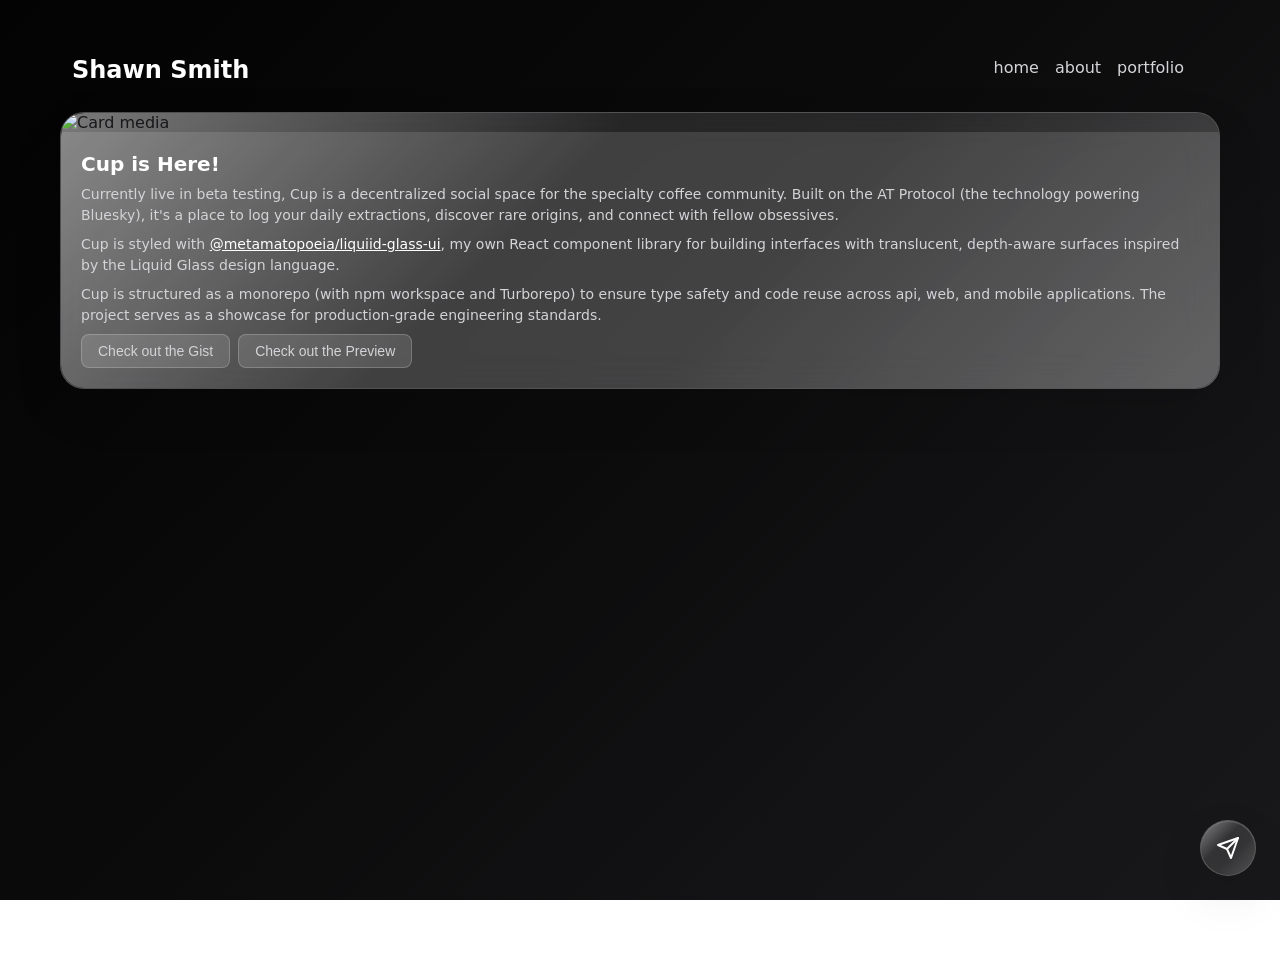
==== index.html @ a0691014 "index.html" ====
<!doctype html>
<html>
  <head>
    <meta charset="UTF-8" />
    <meta name="viewport" content="width=device-width, initial-scale=1.0" />
    <title>Shawn Smith | Software Engineer | Home</title>
    <link rel="preconnect" href="https://fonts.googleapis.com" />
    <link rel="preconnect" href="https://fonts.gstatic.com" crossorigin />
    <link
      href="https://fonts.googleapis.com/css2?family=Inter:ital,opsz,wght@0,14..32,100..900;1,14..32,100..900&display=swap"
      rel="stylesheet"
    />
    <link
      rel="stylesheet"
      href="https://fonts.googleapis.com/css2?family=Material+Symbols+Outlined:opsz,wght,FILL,GRAD@24,400,0,0&icon_names=browse_activity,close,deployed_code,hand_package,laptop_mac,menu,user_attributes"
    />
    <link rel="stylesheet" type="text/css" href="index.css" />
  </head>
  <body class="layout-fullscreen">
    <header>
      <h2 class="portfolio-title">Shawn Smith</h2>
      <nav>
        <a href="./home.html">home</a>
        <a href="./about.html">about</a>
        <a href="./portfolio.html">portfolio</a>
      </nav>
    </header>
    <main class="portfolio-container layout-hero">
      <section class="portfolio-section">
        <article class="card card-elevated">
          <img
            class="media"
            src="./Screen Shot 2026-03-07 at 8.10.27 AM.png"
            alt="Card media"
          />
          <div class="content">
            <h3>Cup is Here!</h3>
            <div class="desktop">
              <p>
                Currently live in beta testing, Cup is a decentralized social
                space for the specialty coffee community. Built on the AT
                Protocol (the technology powering Bluesky), it's a place to log
                your daily extractions, discover rare origins, and connect with
                fellow obsessives.
              </p>
              <p>
                Cup is styled with
                <a
                  href="https://www.npmjs.com/package/@metamatopoeia/liquid-glass-ui"
                  target="_blank"
                  >@metamatopoeia/liquiid-glass-ui</a
                >, my own React component library for building interfaces with
                translucent, depth-aware surfaces inspired by the Liquid Glass
                design language.
              </p>
              <p>
                Cup is structured as a monorepo (with npm workspace and
                Turborepo) to ensure type safety and code reuse across api, web,
                and mobile applications. The project serves as a showcase for
                production-grade engineering standards.
              </p>
            </div>
            <div class="mobile">
              <p>Live in beta.</p>
              <p>
                A decentralized social space for the specialty coffee community.
              </p>
              <p>
                Styled with
                <a
                  href="https://www.npmjs.com/package/@metamatopoeia/liquid-glass-ui"
                  target="_blank"
                  >@metamatopoeia/liquiid-glass-ui</a
                >.
              </p>
              <p>
                Serves as a showcase for production-grade engineering standards.
              </p>
            </div>
            <div class="card-actions">
              <a
                href="https://gist.github.com/sds-smith/10fe680d85823d0d3ee60045382f3c0b"
                target="_blank"
              >
                <button class="button">Check out the Gist</button>
              </a>
              <a href="https://cupsocial.app/" target="_blank">
                <button class="button">Check out the Preview</button>
              </a>
            </div>
          </div>
        </article>
      </section>
    </main>

    <!-- SpeedDial Component -->
    <div class="speed-dial-container">
      <input type="checkbox" id="speed-dial" class="speed-dial-toggle" />
      <div class="speed-dial direction-up">
        <button type="button" class="fab" aria-label="Contact menu">
          <span class="fab-icon visible">
            <svg
              width="24"
              height="24"
              viewBox="0 0 24 24"
              fill="none"
              stroke="currentColor"
              stroke-width="2"
              stroke-linecap="round"
              stroke-linejoin="round"
            >
              <line x1="22" y1="2" x2="11" y2="13"></line>
              <polygon points="22 2 15 22 11 13 2 9 22 2"></polygon>
            </svg>
          </span>
          <span class="fab-icon hidden">
            <svg
              width="24"
              height="24"
              viewBox="0 0 24 24"
              fill="none"
              stroke="currentColor"
              stroke-width="2"
              stroke-linecap="round"
              stroke-linejoin="round"
            >
              <line x1="18" y1="6" x2="6" y2="18"></line>
              <line x1="6" y1="6" x2="18" y2="18"></line>
            </svg>
          </span>
        </button>
        <div class="actions" role="menu" aria-label="Contact options">
          <div class="action-wrapper" role="menuitem">
            <a
              href="mailto:sds.smith24@gmail.com"
              class="action"
              aria-label="Email"
            >
              <svg
                width="20"
                height="20"
                viewBox="0 0 24 24"
                fill="none"
                stroke="currentColor"
                stroke-width="2"
                stroke-linecap="round"
                stroke-linejoin="round"
              >
                <rect x="2" y="4" width="20" height="16" rx="2"></rect>
                <path d="m22 7-10 5L2 7"></path>
              </svg>
            </a>
          </div>
          <div class="action-wrapper" role="menuitem">
            <a
              href="https://stackoverflow.com/users/20012607/sds-smith"
              target="_blank"
              rel="noopener noreferrer"
              class="action"
              aria-label="StackOverflow"
            >
              <svg
                width="20"
                height="20"
                viewBox="0 0 24 24"
                fill="currentColor"
              >
                <path
                  d="M18.925 21.325h-13.85v-2.15h13.85v2.15zm-12.325-7.4l12.325 2.55-.425 2.075-12.325-2.55.425-2.075zm1.35-4.575l11.375 5.25-.85 1.85-11.375-5.25.85-1.85zm2.6-4.35l9.775 7.825-1.3 1.6-9.775-7.825 1.3-1.6zm8.825-3.775l-5.625 11.425-1.925-.95 5.625-11.425 1.925.95z"
                />
              </svg>
            </a>
          </div>
          <div class="action-wrapper" role="menuitem">
            <a
              href="https://github.com/sds-smith"
              target="_blank"
              rel="noopener noreferrer"
              class="action"
              aria-label="GitHub"
            >
              <svg
                width="20"
                height="20"
                viewBox="0 0 24 24"
                fill="currentColor"
              >
                <path
                  d="M12 0c-6.626 0-12 5.373-12 12 0 5.302 3.438 9.8 8.207 11.387.599.111.793-.261.793-.577v-2.234c-3.338.726-4.033-1.416-4.033-1.416-.546-1.387-1.333-1.756-1.333-1.756-1.089-.745.083-.729.083-.729 1.205.084 1.839 1.237 1.839 1.237 1.07 1.834 2.807 1.304 3.492.997.107-.775.418-1.305.762-1.604-2.665-.305-5.467-1.334-5.467-5.931 0-1.311.469-2.381 1.236-3.221-.124-.303-.535-1.524.117-3.176 0 0 1.008-.322 3.301 1.23.957-.266 1.983-.399 3.003-.404 1.02.005 2.047.138 3.006.404 2.291-1.552 3.297-1.23 3.297-1.23.653 1.653.242 2.874.118 3.176.77.84 1.235 1.911 1.235 3.221 0 4.609-2.807 5.624-5.479 5.921.43.372.823 1.102.823 2.222v3.293c0 .319.192.694.801.576 4.765-1.589 8.199-6.086 8.199-11.386 0-6.627-5.373-12-12-12z"
                />
              </svg>
            </a>
          </div>
          <div class="action-wrapper" role="menuitem">
            <a
              href="https://linkedin.com/in/sds-smith"
              target="_blank"
              rel="noopener noreferrer"
              class="action"
              aria-label="LinkedIn"
            >
              <svg
                width="20"
                height="20"
                viewBox="0 0 24 24"
                fill="currentColor"
              >
                <path
                  d="M19 0h-14c-2.761 0-5 2.239-5 5v14c0 2.761 2.239 5 5 5h14c2.762 0 5-2.239 5-5v-14c0-2.761-2.238-5-5-5zm-11 19h-3v-11h3v11zm-1.5-12.268c-.966 0-1.75-.79-1.75-1.764s.784-1.764 1.75-1.764 1.75.79 1.75 1.764-.783 1.764-1.75 1.764zm13.5 12.268h-3v-5.604c0-3.368-4-3.113-4 0v5.604h-3v-11h3v1.765c1.396-2.586 7-2.777 7 2.476v6.759z"
                />
              </svg>
            </a>
          </div>
        </div>
      </div>
    </div>

    <script>
      // Handle FAB click to toggle checkbox
      document.querySelector(".fab").addEventListener("click", () => {
        const checkbox = document.querySelector(".speed-dial-toggle");
        checkbox.checked = !checkbox.checked;
      });

      // Close on action click
      document.querySelectorAll(".action").forEach((action) => {
        action.addEventListener("click", () => {
          const checkbox = document.querySelector(".speed-dial-toggle");
          checkbox.checked = false;
        });
      });

      // Close on outside click
      document.addEventListener("click", (e) => {
        if (!e.target.closest(".speed-dial-container")) {
          const checkbox = document.querySelector(".speed-dial-toggle");
          checkbox.checked = false;
        }
      });

      // Close on Escape key
      document.addEventListener("keydown", (e) => {
        if (e.key === "Escape") {
          const checkbox = document.querySelector(".speed-dial-toggle");
          checkbox.checked = false;
        }
      });
    </script>
  </body>
</html>
---- index.css ----
/* ============================================================
           Liquid Glass — Design Tokens (v2)
           Variable naming: --lg-{group}-{subgroup}-{token}
           ============================================================ */

:root {
  /* --- Glass Physics (canonical per workspace rule) --- */
  --lg-glass-blur: 20px;
  --lg-glass-bg-opacity: 0.12;
  --lg-glass-border-opacity: 0.2;
  --lg-glass-surface: rgba(255, 255, 255, var(--lg-glass-bg-opacity));
  --lg-glass-border: rgba(255, 255, 255, var(--lg-glass-border-opacity));
  --lg-glass-reflection: linear-gradient(
    135deg,
    rgba(255, 255, 255, 0.4) 0%,
    rgba(255, 255, 255, 0) 40%,
    rgba(255, 255, 255, 0) 60%,
    rgba(255, 255, 255, 0.15) 100%
  );
  --lg-glass-easing: cubic-bezier(0.32, 0.72, 0, 1);
  --lg-glass-transition-duration: 400ms;
  --lg-glass-transition: var(--lg-glass-transition-duration)
    var(--lg-glass-easing);
  --lg-glass-shadow-soft: 0 20px 50px rgba(0, 0, 0, 0.1);
  --lg-glass-shadow-sharp: 0 1px 2px rgba(0, 0, 0, 0.05);

  /* --- Palette: Primary --- */
  --lg-palette-primary-main: #18181b;
  --lg-palette-primary-dark: #09090b;
  --lg-palette-primary-light: #3f3f46;

  /* --- Palette: Text --- */
  --lg-palette-text-primary: #18181b;
  --lg-palette-text-secondary: #52525b;
  --lg-palette-text-disabled: rgba(0, 0, 0, 0.38);
  --lg-palette-text-on-surface: #fff;
  --lg-palette-text-on-surface-secondary: #d4d4d8;

  /* --- Palette: Background --- */
  --lg-palette-background-default: #fff;
  --lg-palette-background-paper: #fff;
  --lg-palette-background-fallback: linear-gradient(
    135deg,
    #09090b 0%,
    #18181b 25%,
    #27272a 50%,
    #3f3f46 75%,
    #52525b 100%
  );

  /* --- Typography --- */
  --lg-typography-font-family: system-ui, -apple-system, sans-serif;
}

/* --- Dark mode token overrides --- */
@media (prefers-color-scheme: dark) {
  :root {
    --lg-glass-surface: rgba(0, 0, 0, 0.35);
    --lg-glass-border: rgba(255, 255, 255, 0.1);
    --lg-glass-bg-opacity: 0.35;
    --lg-palette-text-primary: #f4f4f5;
    --lg-palette-text-secondary: #a1a1aa;
  }
}

/* --- Accessibility --- */
@media (prefers-reduced-motion: reduce) {
  :root {
    --lg-glass-transition-duration: 0ms;
  }
}

@media (prefers-reduced-transparency: reduce) {
  :root {
    --lg-glass-bg-opacity: 0.98;
    --lg-glass-blur: 0px;
  }
}

* {
  box-sizing: border-box;
}

/* Demo styles */
body {
  margin: 0;
  padding: 20px 40px;
  font-family: var(--lg-typography-font-family);
  background: 
    linear-gradient(rgba(0, 0, 0, 0.7), rgba(0, 0, 0, 0.7)),
    url('./IMG_5072.jpeg'),
    var(--lg-palette-background-fallback);
  background-size: auto 100vh;
  background-position: right;
  background-repeat: no-repeat;
  background-attachment: fixed;
  min-height: 100vh;
  color: var(--lg-palette-text-primary);
}
header {
  display: flex;
  justify-content: space-between;
  align-items: center; /* Vertically aligns the h2 and the nav */
  padding: 1rem 2rem;
  /* background: var(--lg-palette-surface, transparent); Optional: based on your UI library */
}
nav {
  display: flex;
  justify-content: space-between;
  align-items: center; /* Optional: keeps items centered vertically */
  padding: 1rem; /* Optional: gives the nav some breathing room */
}

nav a {
  color: var(--lg-palette-text-on-surface-secondary);
  text-decoration: none; /* Removes the default underline */
  cursor: pointer;
  padding: 0 8px;
}

/* Optional: Add a hover state for better UX */
nav a:hover {
  opacity: 0.8;
}

.portfolio-container {
  display: grid;
  grid-template-columns: repeat(auto-fit, minmax(300px, 1fr));
  gap: 24px;
  max-width: 1200px;
  margin: 0 auto;
}

.portfolio-section {
  margin-bottom: 48px;
}

.portfolio-title {
  font-size: 24px;
  font-weight: 600;
  margin-bottom: 16px;
  color: var(--lg-palette-text-on-surface);
}

/* Card — Regular elevation glass */
.card {
  position: relative;
  background: var(--lg-glass-surface);
  backdrop-filter: blur(var(--lg-glass-blur));
  -webkit-backdrop-filter: blur(var(--lg-glass-blur));
  border-radius: 24px;
  overflow: hidden;
  box-shadow: var(--lg-glass-shadow-soft), var(--lg-glass-shadow-sharp);
  transition:
    box-shadow var(--lg-glass-transition),
    transform var(--lg-glass-transition);
}

.card::after {
  content: "";
  position: absolute;
  inset: 0;
  border-radius: inherit;
  background: var(--lg-glass-reflection);
  pointer-events: none;
}

.card-outlined {
  position: relative;
  background: var(--lg-glass-surface);
  backdrop-filter: blur(var(--lg-glass-blur));
  -webkit-backdrop-filter: blur(var(--lg-glass-blur));
  border-radius: 24px;
  overflow: hidden;
  box-shadow: var(--lg-glass-shadow-sharp);
  transition:
    box-shadow var(--lg-glass-transition),
    transform var(--lg-glass-transition);
  border: 1px solid var(--lg-glass-border);
  --lg-glass-bg-opacity: 0.08;
}

.card-outlined::after {
  content: "";
  position: absolute;
  inset: 0;
  border-radius: inherit;
  background: var(--lg-glass-reflection);
  pointer-events: none;
}

.card-elevated {
  position: relative;
  background: var(--lg-glass-surface);
  backdrop-filter: blur(var(--lg-glass-blur));
  -webkit-backdrop-filter: blur(var(--lg-glass-blur));
  border-radius: 24px;
  overflow: hidden;
  box-shadow: var(--lg-glass-shadow-soft), var(--lg-glass-shadow-sharp);
  transition:
    box-shadow var(--lg-glass-transition),
    transform var(--lg-glass-transition);
  border: 1px solid var(--lg-glass-border);
}

.card-elevated::after {
  content: "";
  position: absolute;
  inset: 0;
  border-radius: inherit;
  background: var(--lg-glass-reflection);
  pointer-events: none;
}

.card-clickable {
  cursor: pointer;
}

.card-clickable:active {
  transform: scale(0.97);
}

.content {
  position: relative;
  z-index: 1;
  padding: 16px;
}

.content:last-child {
  padding-bottom: 24px;
}

.media {
  position: relative;
  z-index: 1;
  display: block;
  width: 100%;
  object-fit: cover;
  background-size: cover;
  background-repeat: no-repeat;
  background-position: center;
}

/* Typography styles for demo */
h3 {
  margin: 0 0 8px 0;
  font-size: clamp(18px, 4vw, 20px);
  font-weight: 600;
  color: var(--lg-palette-text-on-surface);
}

p {
  margin: 0 0 12px 0;
  font-size: clamp(13px, 3vw, 14px);
  line-height: 1.5;
  color: var(--lg-palette-text-on-surface-secondary);
}

.card-actions {
  display: flex;
  gap: 8px;
  margin-top: 16px;
}

.button {
  padding: 8px 16px;
  border-radius: 8px;
  border: 1px solid var(--lg-glass-border);
  background: var(--lg-glass-surface);
  color: var(--lg-palette-text-on-surface-secondary);
  font-size: clamp(12px, 2.5vw, 14px);
  cursor: pointer;
  transition: all var(--lg-glass-transition);
}

.button:hover {
  background: var(--lg-palette-action-hover);
}

.button:active {
  transform: scale(0.95);
}

/* 0. The Global Fix: Chrome needs this for calc() to work perfectly */
* {
  box-sizing: border-box;
}

/* 1. Body Fix: Prevent the body itself from scrolling */
body.layout-fullscreen {
  height: 100vh;
  overflow: hidden;
  display: flex;
  flex-direction: column;
}

/* 1. Container: Use Flex to center the card without forcing its shape */
.layout-hero.portfolio-container {
  min-height: calc(100vh - 40px);
  max-height: calc(100dvh - 40px);
  display: flex;
  justify-content: center;
  align-items: center;
  padding: 20px;
}

.layout-hero .portfolio-section {
  display: flex;
  flex-direction: column;
  height: 100%;
  max-width: 100%; /* Prevents horizontal overflow */
  min-height: 0;
}

/* 2. The Card: Remove aspect-ratio, use max-constraints */
.layout-hero .card {
  display: flex;
  flex-direction: column;
  max-height: calc(100vh - 120px);

  /* Use fit-content so the card pulls its sides in to match the image */
  width: fit-content;
  max-width: 100%;

  min-height: 0;
  overflow: hidden;
  isolation: isolate;
  margin: 0 auto; /* Keep it centered */
}

/* 3. The Image: Show the FULL image without horizontal cropping */
.layout-hero .card .media {
  flex: 1;
  /* Removing width: 100% allows the image to use its natural aspect ratio 
     to determine how wide the flex container should be */
  width: auto;
  max-width: 100%;
  height: 100%;
  min-height: 0;

  /* Use 'cover' now that the card is hugging the image; 
     it will fill the space without extra zoom */
  object-fit: cover;
  object-position: top;
}

/* 4. The Content: Tighten to text */
.layout-hero .card .content {
  flex: 0 0 auto;
  width: 100%; /* Match the width defined by the image above */
  padding: 20px;
  background: var(--lg-glass-surface);
}

.layout-hero .card p {
  margin-bottom: 8px;
  display: -webkit-box;
  -webkit-line-clamp: 2; /* Keep it short so the image can be larger */
  line-clamp: 2;
  -webkit-box-orient: vertical;
  overflow: hidden;

  a {
    color: var(--lg-palette-text-on-surface)
  }
}

.layout-hero .card-actions {
  margin-top: 8px;
  flex-shrink: 0;
}

/* Layout List (e.g. About page) */
.layout-list {
  display: flex;
  flex-direction: column;
  gap: 24px;
  width: 100%;
  max-width: 1200px;
  margin: 0 auto;
}

/* Portfolio Links */
.portfolio-links {
  display: flex;
  flex-direction: column;
  gap: 16px;
}

.portfolio-links a {
  color: var(--lg-palette-text-on-surface);
  text-decoration: none;
  font-size: clamp(16px, 3vw, 18px);
  font-weight: 500;
  padding: 12px 16px;
  border-radius: 8px;
  transition: color var(--lg-glass-transition);
}

.portfolio-links a:hover {
  color: var(--lg-palette-text-on-surface-secondary);
}

.layout-list .portfolio-section {
  width: 100%;
  margin-bottom: 0;
}

.layout-list .card {
  width: 100%;
}

/* --- Responsive Visibility --- */
.desktop {
  display: block;
}

.mobile {
  display: none;
}

/* === Mobile Responsiveness --- */
@media (max-width: 768px) {
  .desktop {
    display: none;
  }

  .mobile {
    display: block;
  }
  body {
    padding: 16px;
  }

  header {
    flex-direction: column;
    padding: 1rem;
    gap: 16px;
  }

  nav {
    width: 100%;
    justify-content: center;
    gap: 16px;
  }

  .layout-hero.portfolio-container {
    height: auto;
    max-height: none;
    padding: 10px 0;
  }

  .layout-hero .card {
    width: 100%;
    height: auto;
    max-height: calc(100vh - 140px); /* Leave more space for header/margins */
    border-radius: 16px;
    display: flex;
    flex-direction: column;
  }

  .layout-hero .card .media {
    height: 25vh; /* Reduce vertical space occupied by image */
    min-height: 120px;
    flex: none;
    object-position: center 20%; 
  }

  .layout-hero .card .content {
    flex: 1;
    overflow-y: auto; 
    padding: 16px;
  }

  .layout-hero .card p {
    -webkit-line-clamp: unset;
    line-clamp: none;
    font-size: 16px; /* Increase font size */
    line-height: 1.6;
  }

  .layout-hero .card h3 {
    font-size: 24px; /* Increase font size */
    margin-bottom: 12px;
  }

  .layout-hero .card .button {
    font-size: 16px; /* Increase font size */
    padding: 12px 20px;
  }

  .layout-hero .card-actions {
    flex-wrap: wrap;
    gap: 12px;
  }

  .layout-hero .card-actions a {
    width: 100%;
  }

  .layout-hero .card-actions .button {
    width: 100%; /* Make buttons full width on mobile for better tap targets */
  }

  .portfolio-container {
    grid-template-columns: 1fr;
  }

  /* SpeedDial mobile: change direction to left */
  .speed-dial.direction-up {
    flex-direction: row-reverse;
    --sd-closed-translate: translateX(16px);
  }
}

/* === SpeedDial Component === */
.speed-dial {
  display: inline-flex;
  align-items: center;
  position: relative;
}

/* Direction variants */
.speed-dial.direction-up {
  flex-direction: column-reverse;
  --sd-closed-translate: translateY(16px);
}

.speed-dial.direction-down {
  flex-direction: column;
  --sd-closed-translate: translateY(-16px);
}

.speed-dial.direction-left {
  flex-direction: row-reverse;
  --sd-closed-translate: translateX(16px);
}

.speed-dial.direction-right {
  flex-direction: row;
  --sd-closed-translate: translateX(-16px);
}

/* === FAB (Floating Action Button) === */
.fab {
  /* Reset */
  outline: 0;
  border: 0;
  cursor: pointer;
  user-select: none;
  text-decoration: none;
  /* Layout */
  display: inline-flex;
  align-items: center;
  justify-content: center;
  position: relative;
  flex-shrink: 0;
  /* Size */
  width: 56px;
  height: 56px;
  border-radius: 50%;
  /* Typography */
  font-family: var(--lg-typography-font-family);
  font-weight: 500;
  font-size: 0.875rem;
  /* Glass — Thick elevation */
  color: var(--lg-palette-text-on-surface);
  --lg-glass-bg-opacity: 0.25;
  background: var(--lg-glass-surface);
  backdrop-filter: blur(40px);
  -webkit-backdrop-filter: blur(40px);
  border: 1px solid var(--lg-glass-border);
  box-shadow: var(--lg-glass-shadow-soft),
              inset 0 1px 0 rgba(255, 255, 255, 0.15);
  transition: box-shadow var(--lg-glass-transition),
              transform var(--lg-glass-transition),
              background var(--lg-glass-transition);
}

.fab::after {
  content: '';
  position: absolute;
  inset: 0;
  border-radius: inherit;
  background: var(--lg-glass-reflection);
  pointer-events: none;
}

.fab:hover {
  --lg-glass-bg-opacity: 0.35;
  --lg-glass-border-opacity: 0.4;
  box-shadow: var(--lg-glass-shadow-soft),
              inset 0 1px 0 rgba(255, 255, 255, 0.25);
}

.fab:active {
  transform: scale(0.97);
}

.fab:focus-visible {
  outline: none;
  box-shadow: 0 0 0 2px var(--lg-glass-border);
}

/* === FAB Icons === */
.fab-icon {
  display: inline-flex;
  align-items: center;
  justify-content: center;
  position: absolute;
  transition: opacity var(--lg-glass-transition),
              transform var(--lg-glass-transition);
}

.fab-icon.visible {
  opacity: 1;
  transform: scale(1) rotate(0deg);
}

.fab-icon.hidden {
  opacity: 0;
  transform: scale(0.5) rotate(90deg);
  pointer-events: none;
}

/* === Actions Container === */
.actions {
  display: flex;
  flex-direction: inherit;
  align-items: center;
  gap: 8px;
  opacity: 1;
  transform: translate(0, 0);
  transition: opacity var(--lg-glass-transition),
              transform var(--lg-glass-transition);
}

/* Hidden state - controlled by checkbox */
.speed-dial-toggle:not(:checked) ~ .speed-dial .actions {
  opacity: 0;
  transform: var(--sd-closed-translate, translateY(16px));
  pointer-events: none;
}

/* === Action Wrapper === */
.action-wrapper {
  display: inline-flex;
  flex-direction: row;
  align-items: center;
  gap: 8px;
}

/* === Action Button === */
.action {
  /* Reset */
  outline: 0;
  border: 0;
  cursor: pointer;
  user-select: none;
  /* Layout */
  display: inline-flex;
  align-items: center;
  justify-content: center;
  position: relative;
  flex-shrink: 0;
  /* Size */
  width: 40px;
  height: 40px;
  border-radius: 50%;
  /* Glass — Regular elevation */
  color: var(--lg-palette-text-on-surface);
  --lg-glass-bg-opacity: 0.12;
  background: var(--lg-glass-surface);
  backdrop-filter: blur(20px);
  -webkit-backdrop-filter: blur(20px);
  border: 1px solid var(--lg-glass-border);
  box-shadow: var(--lg-glass-shadow-soft);
  transition: transform var(--lg-glass-transition),
              box-shadow var(--lg-glass-transition),
              opacity var(--lg-glass-transition),
              background var(--lg-glass-transition);
}

.action::after {
  content: '';
  position: absolute;
  inset: 0;
  border-radius: inherit;
  background: var(--lg-glass-reflection);
  pointer-events: none;
}

.action:hover {
  --lg-glass-bg-opacity: 0.25;
  --lg-glass-border-opacity: 0.4;
  box-shadow: var(--lg-glass-shadow-soft),
              inset 0 1px 0 rgba(255, 255, 255, 0.2);
}

.action:active {
  transform: scale(0.97);
}

.action:focus-visible {
  outline: none;
  box-shadow: 0 0 0 2px var(--lg-glass-border);
}

/* Hidden state - controlled by checkbox */
.speed-dial-toggle:not(:checked) ~ .speed-dial .action {
  opacity: 0;
  transform: scale(0);
}

/* === Tooltip Label === */
.label {
  position: relative;
  padding: 4px 10px;
  border-radius: 6px;
  white-space: nowrap;
  font-family: var(--lg-typography-font-family);
  font-size: 0.8125rem;
  font-weight: 500;
  line-height: 1.5;
  color: var(--lg-palette-text-primary);
  /* Glass — Regular elevation */
  --lg-glass-bg-opacity: 0.12;
  background: var(--lg-glass-surface);
  backdrop-filter: blur(20px);
  -webkit-backdrop-filter: blur(20px);
  border: 1px solid var(--lg-glass-border);
  box-shadow: var(--lg-glass-shadow-sharp);
  opacity: 1;
  transition: opacity var(--lg-glass-transition);
}

.label::after {
  content: '';
  position: absolute;
  inset: 0;
  border-radius: inherit;
  background: var(--lg-glass-reflection);
  pointer-events: none;
}

/* Hidden state - controlled by checkbox */
.speed-dial-toggle:not(:checked) ~ .speed-dial .label {
  opacity: 0;
  pointer-events: none;
}

/* === Checkbox Hack === */
.speed-dial-toggle {
  display: none;
}

/* === SpeedDial Position === */
.speed-dial-container {
  position: fixed;
  bottom: 24px;
  right: 24px;
  z-index: 1000;
}

/* === Accessibility === */
@media (prefers-reduced-transparency: reduce) {
  .action,
  .label,
  .fab {
    backdrop-filter: none;
    -webkit-backdrop-filter: none;
    --lg-glass-bg-opacity: 0.98;
  }
}

@media (prefers-reduced-motion: reduce) {
  .speed-dial * {
    --lg-glass-transition-duration: 0ms !important;
  }
}
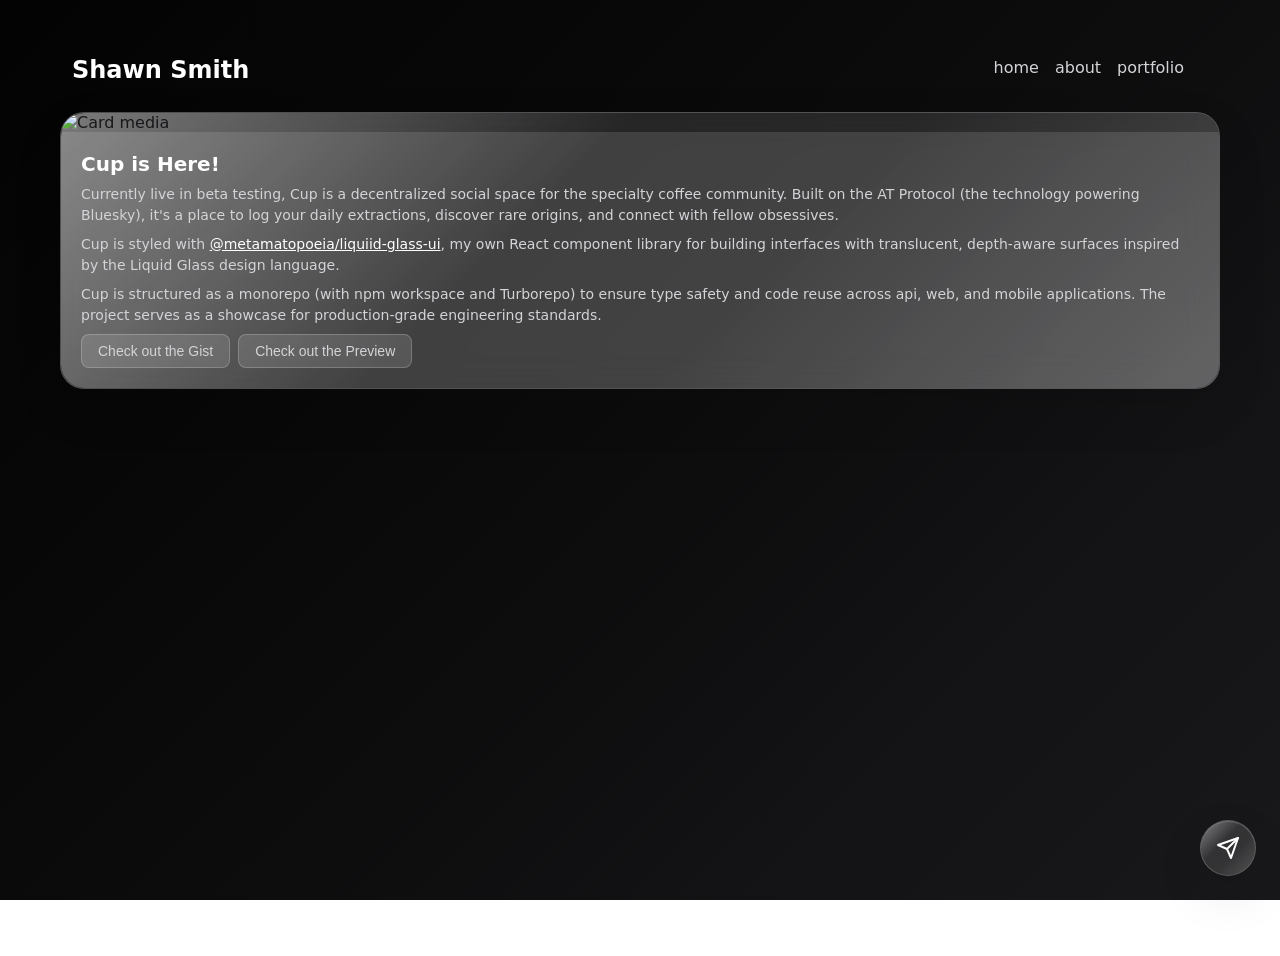
==== commit 2e55e2b4: "remove unnecessary class selectors" ====
--- a/index.html
+++ b/index.html
@@ -96,7 +96,7 @@
     <!-- SpeedDial Component -->
     <div class="speed-dial-container">
       <input type="checkbox" id="speed-dial" class="speed-dial-toggle" />
-      <div class="speed-dial direction-up">
+      <div class="speed-dial">
         <button type="button" class="fab" aria-label="Contact menu">
           <span class="fab-icon visible">
             <svg
--- a/index.css
+++ b/index.css
@@ -81,10 +81,17 @@
   box-sizing: border-box;
 }
 
+/* Reset default margins and paddings */
+html, body {
+  margin: 0;
+  padding: 0;
+  height: 100%;
+  overflow-x: hidden;
+}
+
 /* Demo styles */
 body {
   margin: 0;
-  padding: 20px 40px;
   font-family: var(--lg-typography-font-family);
   background: 
     linear-gradient(rgba(0, 0, 0, 0.7), rgba(0, 0, 0, 0.7)),
@@ -97,6 +104,7 @@
   min-height: 100vh;
   color: var(--lg-palette-text-primary);
 }
+
 header {
   display: flex;
   justify-content: space-between;
@@ -123,7 +131,8 @@
   opacity: 0.8;
 }
 
-.portfolio-container {
+.portfolio-container,
+.demo-container {
   display: grid;
   grid-template-columns: repeat(auto-fit, minmax(300px, 1fr));
   gap: 24px;
@@ -131,11 +140,13 @@
   margin: 0 auto;
 }
 
-.portfolio-section {
+.portfolio-section,
+.demo-section {
   margin-bottom: 48px;
 }
 
-.portfolio-title {
+.portfolio-title,
+.demo-title {
   font-size: 24px;
   font-weight: 600;
   margin-bottom: 16px;
@@ -292,12 +303,18 @@
   overflow: hidden;
   display: flex;
   flex-direction: column;
+  padding: 20px 40px;
+}
+
+/* Body padding for non-fullscreen layouts */
+body:not(.layout-fullscreen) {
+  padding: 20px 40px;
 }
 
 /* 1. Container: Use Flex to center the card without forcing its shape */
 .layout-hero.portfolio-container {
-  min-height: calc(100vh - 40px);
-  max-height: calc(100dvh - 40px);
+  min-height: calc(100vh - 80px);
+  max-height: calc(100dvh - 80px);
   display: flex;
   justify-content: center;
   align-items: center;
@@ -316,7 +333,7 @@
 .layout-hero .card {
   display: flex;
   flex-direction: column;
-  max-height: calc(100vh - 120px);
+  max-height: calc(100vh - 160px);
 
   /* Use fit-content so the card pulls its sides in to match the image */
   width: fit-content;
@@ -361,7 +378,7 @@
   overflow: hidden;
 
   a {
-    color: var(--lg-palette-text-on-surface)
+    color: var(--lg-palette-text-on-surface);
   }
 }
 
@@ -371,7 +388,8 @@
 }
 
 /* Layout List (e.g. About page) */
-.layout-list {
+.layout-list,
+.demo-container.layout-list {
   display: flex;
   flex-direction: column;
   gap: 24px;
@@ -401,12 +419,14 @@
   color: var(--lg-palette-text-on-surface-secondary);
 }
 
-.layout-list .portfolio-section {
+.layout-list .portfolio-section,
+.demo-container.layout-list .demo-section {
   width: 100%;
   margin-bottom: 0;
 }
 
-.layout-list .card {
+.layout-list .card,
+.demo-container.layout-list .card {
   width: 100%;
 }
 
@@ -428,7 +448,11 @@
   .mobile {
     display: block;
   }
-  body {
+  body:not(.layout-fullscreen) {
+    padding: 16px;
+  }
+
+  body.layout-fullscreen {
     padding: 16px;
   }
 
@@ -453,7 +477,7 @@
   .layout-hero .card {
     width: 100%;
     height: auto;
-    max-height: calc(100vh - 140px); /* Leave more space for header/margins */
+    max-height: calc(100vh - 180px); /* Leave more space for header/margins */
     border-radius: 16px;
     display: flex;
     flex-direction: column;
@@ -463,12 +487,12 @@
     height: 25vh; /* Reduce vertical space occupied by image */
     min-height: 120px;
     flex: none;
-    object-position: center 20%; 
+    object-position: center 20%;
   }
 
   .layout-hero .card .content {
     flex: 1;
-    overflow-y: auto; 
+    overflow-y: auto;
     padding: 16px;
   }
 
@@ -502,12 +526,13 @@
     width: 100%; /* Make buttons full width on mobile for better tap targets */
   }
 
-  .portfolio-container {
+  .portfolio-container,
+  .demo-container {
     grid-template-columns: 1fr;
   }
 
   /* SpeedDial mobile: change direction to left */
-  .speed-dial.direction-up {
+  .speed-dial {
     flex-direction: row-reverse;
     --sd-closed-translate: translateX(16px);
   }
@@ -518,27 +543,9 @@
   display: inline-flex;
   align-items: center;
   position: relative;
-}
-
-/* Direction variants */
-.speed-dial.direction-up {
+  gap: 16px;
   flex-direction: column-reverse;
   --sd-closed-translate: translateY(16px);
-}
-
-.speed-dial.direction-down {
-  flex-direction: column;
-  --sd-closed-translate: translateY(-16px);
-}
-
-.speed-dial.direction-left {
-  flex-direction: row-reverse;
-  --sd-closed-translate: translateX(16px);
-}
-
-.speed-dial.direction-right {
-  flex-direction: row;
-  --sd-closed-translate: translateX(-16px);
 }
 
 /* === FAB (Floating Action Button) === */
@@ -570,15 +577,17 @@
   backdrop-filter: blur(40px);
   -webkit-backdrop-filter: blur(40px);
   border: 1px solid var(--lg-glass-border);
-  box-shadow: var(--lg-glass-shadow-soft),
-              inset 0 1px 0 rgba(255, 255, 255, 0.15);
-  transition: box-shadow var(--lg-glass-transition),
-              transform var(--lg-glass-transition),
-              background var(--lg-glass-transition);
+  box-shadow:
+    var(--lg-glass-shadow-soft),
+    inset 0 1px 0 rgba(255, 255, 255, 0.15);
+  transition:
+    box-shadow var(--lg-glass-transition),
+    transform var(--lg-glass-transition),
+    background var(--lg-glass-transition);
 }
 
 .fab::after {
-  content: '';
+  content: "";
   position: absolute;
   inset: 0;
   border-radius: inherit;
@@ -589,8 +598,9 @@
 .fab:hover {
   --lg-glass-bg-opacity: 0.35;
   --lg-glass-border-opacity: 0.4;
-  box-shadow: var(--lg-glass-shadow-soft),
-              inset 0 1px 0 rgba(255, 255, 255, 0.25);
+  box-shadow:
+    var(--lg-glass-shadow-soft),
+    inset 0 1px 0 rgba(255, 255, 255, 0.25);
 }
 
 .fab:active {
@@ -608,8 +618,9 @@
   align-items: center;
   justify-content: center;
   position: absolute;
-  transition: opacity var(--lg-glass-transition),
-              transform var(--lg-glass-transition);
+  transition:
+    opacity var(--lg-glass-transition),
+    transform var(--lg-glass-transition);
 }
 
 .fab-icon.visible {
@@ -628,11 +639,12 @@
   display: flex;
   flex-direction: inherit;
   align-items: center;
-  gap: 8px;
+  gap: 16px;
   opacity: 1;
   transform: translate(0, 0);
-  transition: opacity var(--lg-glass-transition),
-              transform var(--lg-glass-transition);
+  transition:
+    opacity var(--lg-glass-transition),
+    transform var(--lg-glass-transition);
 }
 
 /* Hidden state - controlled by checkbox */
@@ -675,14 +687,15 @@
   -webkit-backdrop-filter: blur(20px);
   border: 1px solid var(--lg-glass-border);
   box-shadow: var(--lg-glass-shadow-soft);
-  transition: transform var(--lg-glass-transition),
-              box-shadow var(--lg-glass-transition),
-              opacity var(--lg-glass-transition),
-              background var(--lg-glass-transition);
+  transition:
+    transform var(--lg-glass-transition),
+    box-shadow var(--lg-glass-transition),
+    opacity var(--lg-glass-transition),
+    background var(--lg-glass-transition);
 }
 
 .action::after {
-  content: '';
+  content: "";
   position: absolute;
   inset: 0;
   border-radius: inherit;
@@ -693,8 +706,9 @@
 .action:hover {
   --lg-glass-bg-opacity: 0.25;
   --lg-glass-border-opacity: 0.4;
-  box-shadow: var(--lg-glass-shadow-soft),
-              inset 0 1px 0 rgba(255, 255, 255, 0.2);
+  box-shadow:
+    var(--lg-glass-shadow-soft),
+    inset 0 1px 0 rgba(255, 255, 255, 0.2);
 }
 
 .action:active {
@@ -735,7 +749,7 @@
 }
 
 .label::after {
-  content: '';
+  content: "";
   position: absolute;
   inset: 0;
   border-radius: inherit;
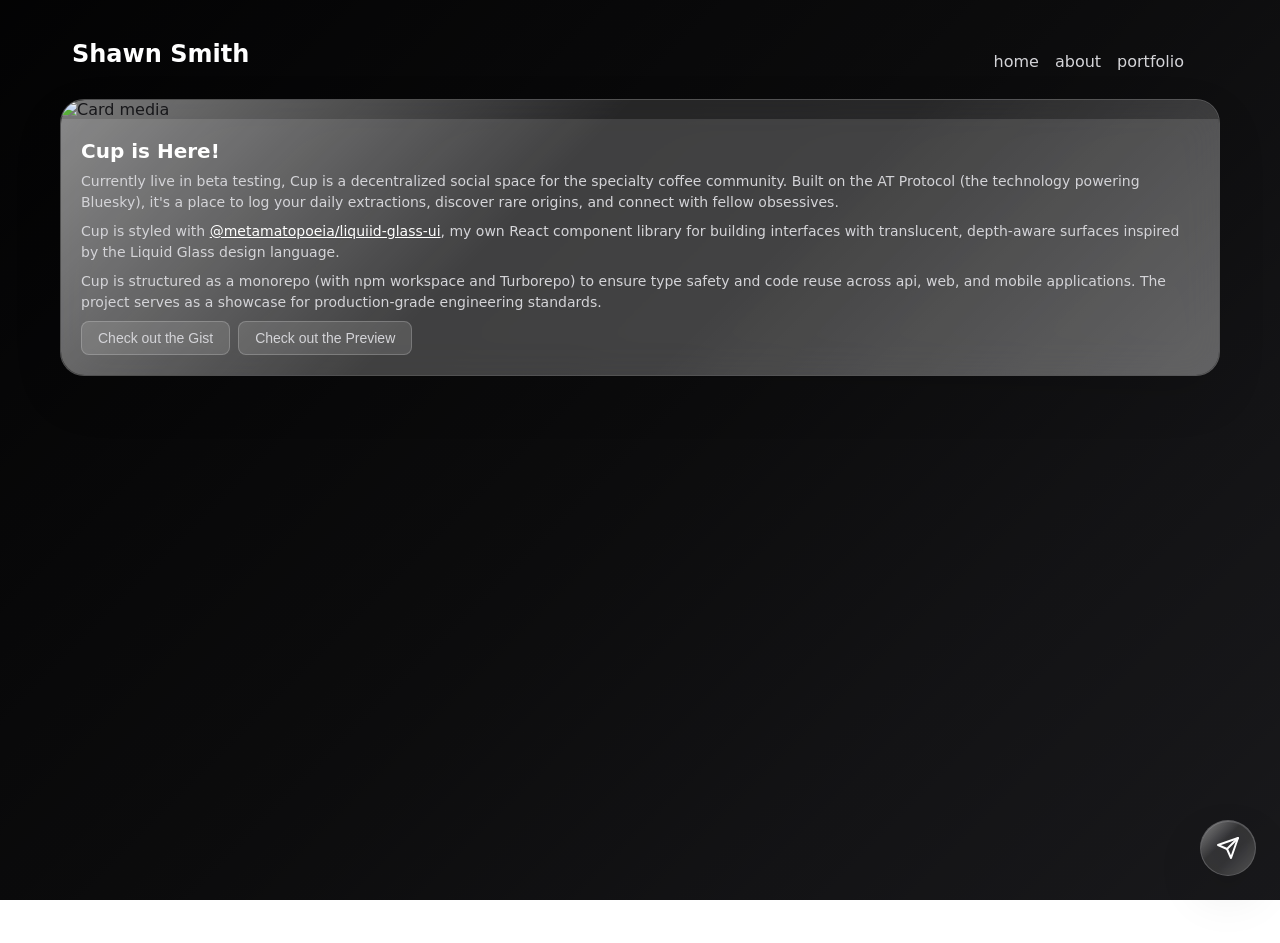
==== commit ca181d26: "create readme, remove unused google fonts imports" ====
--- a/index.html
+++ b/index.html
@@ -4,16 +4,6 @@
     <meta charset="UTF-8" />
     <meta name="viewport" content="width=device-width, initial-scale=1.0" />
     <title>Shawn Smith | Software Engineer | Home</title>
-    <link rel="preconnect" href="https://fonts.googleapis.com" />
-    <link rel="preconnect" href="https://fonts.gstatic.com" crossorigin />
-    <link
-      href="https://fonts.googleapis.com/css2?family=Inter:ital,opsz,wght@0,14..32,100..900;1,14..32,100..900&display=swap"
-      rel="stylesheet"
-    />
-    <link
-      rel="stylesheet"
-      href="https://fonts.googleapis.com/css2?family=Material+Symbols+Outlined:opsz,wght,FILL,GRAD@24,400,0,0&icon_names=browse_activity,close,deployed_code,hand_package,laptop_mac,menu,user_attributes"
-    />
     <link rel="stylesheet" type="text/css" href="index.css" />
   </head>
   <body class="layout-fullscreen">
--- a/index.css
+++ b/index.css
@@ -82,7 +82,8 @@
 }
 
 /* Reset default margins and paddings */
-html, body {
+html,
+body {
   margin: 0;
   padding: 0;
   height: 100%;
@@ -93,10 +94,9 @@
 body {
   margin: 0;
   font-family: var(--lg-typography-font-family);
-  background: 
+  background:
     linear-gradient(rgba(0, 0, 0, 0.7), rgba(0, 0, 0, 0.7)),
-    url('./IMG_5072.jpeg'),
-    var(--lg-palette-background-fallback);
+    url("./IMG_5072.jpeg"), var(--lg-palette-background-fallback);
   background-size: auto 100vh;
   background-position: right;
   background-repeat: no-repeat;
@@ -111,6 +111,10 @@
   align-items: center; /* Vertically aligns the h2 and the nav */
   padding: 1rem 2rem;
   /* background: var(--lg-palette-surface, transparent); Optional: based on your UI library */
+}
+
+header h2 {
+  margin: 0;
 }
 nav {
   display: flex;
@@ -303,7 +307,13 @@
   overflow: hidden;
   display: flex;
   flex-direction: column;
-  padding: 20px 40px;
+  padding: 0;
+}
+
+@media (min-width: 769px) {
+  body.layout-fullscreen {
+    padding: 20px 40px;
+  }
 }
 
 /* Body padding for non-fullscreen layouts */
@@ -413,16 +423,48 @@
   padding: 12px 16px;
   border-radius: 8px;
   transition: color var(--lg-glass-transition);
+  display: block;
 }
 
 .portfolio-links a:hover {
   color: var(--lg-palette-text-on-surface-secondary);
+}
+
+.portfolio-link {
+  display: flex;
+  flex-direction: column;
+  gap: 8px;
+}
+
+.project-title {
+  font-weight: 600;
+  font-size: clamp(18px, 3.5vw, 20px);
+}
+
+.portfolio-item {
+  display: flex;
+  flex-direction: column;
+  gap: 8px;
+}
+
+.portfolio-description {
+  color: var(--lg-palette-text-on-surface-secondary);
+  font-size: clamp(14px, 2.5vw, 16px);
+  line-height: 1.5;
+  margin: 0;
+  padding: 0 16px;
 }
 
 .layout-list .portfolio-section,
 .demo-container.layout-list .demo-section {
   width: 100%;
   margin-bottom: 0;
+  padding-bottom: 20px;
+}
+
+.layout-list .portfolio-section:last-child,
+.demo-container.layout-list .demo-section:last-child {
+  padding-bottom: 0;
 }
 
 .layout-list .card,
@@ -441,6 +483,17 @@
 
 /* === Mobile Responsiveness --- */
 @media (max-width: 768px) {
+  html {
+    background-color: var(--lg-palette-primary-dark);
+    height: auto;
+  }
+
+  body {
+    background-attachment: scroll;
+    background-size: cover;
+    height: auto;
+  }
+
   .desktop {
     display: none;
   }
@@ -453,7 +506,10 @@
   }
 
   body.layout-fullscreen {
-    padding: 16px;
+    padding: 0;
+    overflow-y: auto;
+    height: auto;
+    min-height: 100vh;
   }
 
   header {
@@ -465,11 +521,16 @@
   nav {
     width: 100%;
     justify-content: center;
-    gap: 16px;
+  }
+
+  .demo-title {
+    font-size: 24px;
+    text-align: center;
   }
 
   .layout-hero.portfolio-container {
     height: auto;
+    min-height: 0;
     max-height: none;
     padding: 10px 0;
   }
@@ -530,11 +591,26 @@
   .demo-container {
     grid-template-columns: 1fr;
   }
-
-  /* SpeedDial mobile: change direction to left */
-  .speed-dial {
-    flex-direction: row-reverse;
-    --sd-closed-translate: translateX(16px);
+}
+
+/* === Landscape Mobile Responsiveness --- */
+@media (max-height: 500px) and (orientation: landscape) {
+  html {
+    background-color: var(--lg-palette-primary-dark);
+    height: auto;
+  }
+
+  body {
+    background-attachment: scroll;
+    background-size: cover;
+    height: auto;
+  }
+
+  body.layout-fullscreen {
+    overflow-y: auto;
+    height: auto;
+    min-height: 100vh;
+    padding: 0;
   }
 }
 
@@ -792,3 +868,11 @@
     --lg-glass-transition-duration: 0ms !important;
   }
 }
+
+/* === Mobile SpeedDial Override === */
+@media (max-width: 768px) {
+  .speed-dial {
+    flex-direction: row-reverse !important;
+    --sd-closed-translate: translateX(-16px) !important;
+  }
+}
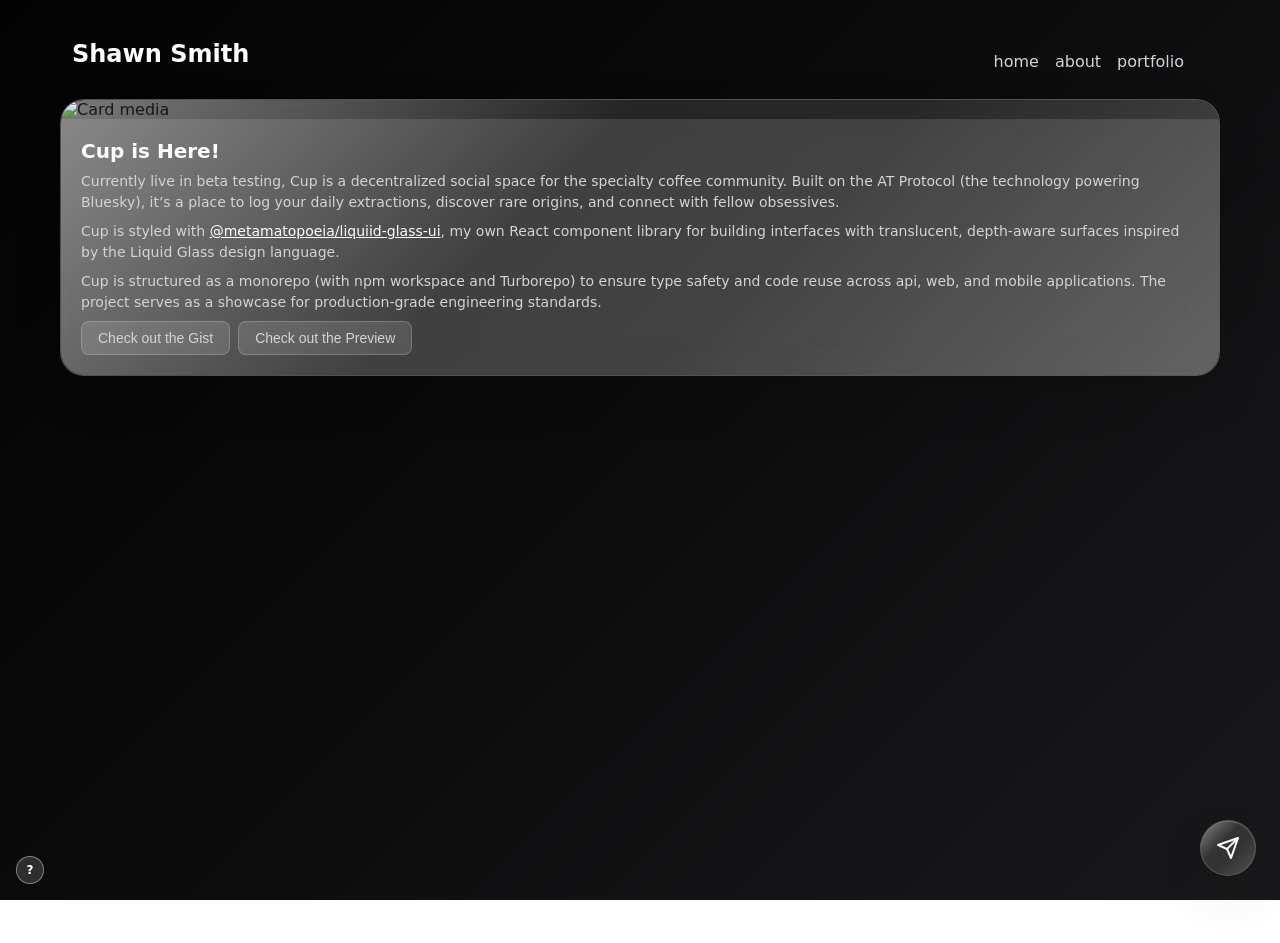
==== commit b92f761f: "add about widget to index" ====
--- a/index.html
+++ b/index.html
@@ -29,7 +29,7 @@
               <p>
                 Currently live in beta testing, Cup is a decentralized social
                 space for the specialty coffee community. Built on the AT
-                Protocol (the technology powering Bluesky), it's a place to log
+                Protocol (the technology powering Bluesky), it’s a place to log
                 your daily extractions, discover rare origins, and connect with
                 fellow obsessives.
               </p>
@@ -205,6 +205,47 @@
       </div>
     </div>
 
+    <!-- AboutApp Component -->
+    <div class="about-app">
+      <input type="checkbox" id="about-toggle" class="about-app-toggle" />
+      <label
+        for="about-toggle"
+        class="about-app-trigger"
+        role="button"
+        tabindex="0"
+      >
+        ?
+      </label>
+
+      <div class="about-app-popover">
+        <div class="about-app-copyright">© 2026 Shawn D Smith</div>
+        <div class="about-app-version">v1.0.0</div>
+
+        <hr class="about-app-divider" />
+
+        <div class="about-app-creditsTitle">About</div>
+        <p class="about-app-credit">
+          <strong>HTML Portfolio</strong><br />
+          A lightweight, responsive portfolio website built almost entirely with
+          HTML and CSS, featuring liquid glass styling effects.
+        </p>
+        <p class="about-app-credit">
+          <strong>Intent</strong><br />
+          This portfolio showcases a minimalist approach to web development,
+          emphasizing the power of pure CSS for creating sophisticated visual
+          effects without heavy JavaScript frameworks or build tools.
+        </p>
+        <p class="about-app-credit">
+          <strong>Design Philosophy</strong><br />
+          Demonstrates that sophisticated user interfaces can be achieved
+          without complex tooling or external dependencies. The liquid glass
+          effects are created entirely through CSS, showcasing the power of
+          modern web standards while maintaining exceptional performance and
+          accessibility.
+        </p>
+      </div>
+    </div>
+
     <script>
       // Handle FAB click to toggle checkbox
       document.querySelector(".fab").addEventListener("click", () => {
--- a/index.css
+++ b/index.css
@@ -460,6 +460,15 @@
   width: 100%;
   margin-bottom: 0;
   padding-bottom: 20px;
+}
+
+/* Desktop-specific positioning for demo-container */
+@media (min-width: 769px) {
+  .demo-container.layout-list {
+    width: 55%;
+    margin-left: 40px;
+    margin-right: auto;
+  }
 }
 
 .layout-list .portfolio-section:last-child,
@@ -876,3 +885,118 @@
     --sd-closed-translate: translateX(-16px) !important;
   }
 }
+
+/* === AboutApp Component === */
+.about-app {
+  position: fixed;
+  bottom: 16px;
+  left: 16px;
+  z-index: 1200;
+}
+
+.about-app-toggle {
+  display: none;
+}
+
+.about-app-trigger {
+  width: 28px;
+  height: 28px;
+  border-radius: 50%;
+  background: rgba(255, 255, 255, 0.15);
+  border: 1px solid rgba(255, 255, 255, 0.4);
+  color: #fff;
+  font-size: 0.75rem;
+  font-weight: 700;
+  cursor: pointer;
+  display: flex;
+  align-items: center;
+  justify-content: center;
+  transition: background 150ms ease, border-color 150ms ease;
+  user-select: none;
+}
+
+.about-app-trigger:hover {
+  background: rgba(255, 255, 255, 0.25);
+  border-color: rgba(255, 255, 255, 0.7);
+}
+
+.about-app-toggle:checked + .about-app-trigger {
+  background: rgba(255, 255, 255, 0.25);
+  border-color: rgba(255, 255, 255, 0.7);
+}
+
+.about-app-popover {
+  position: fixed;
+  bottom: 52px;
+  left: 48px;
+  z-index: 1200;
+  width: 300px;
+  background: rgba(255, 255, 255, 0.95);
+  border-radius: 16px;
+  box-shadow: 0 2px 4px -1px rgba(0, 0, 0, 0.2), 0 4px 5px 0px rgba(0, 0, 0, 0.14), 0 1px 10px 0px rgba(0, 0, 0, 0.12);
+  padding: 16px;
+  font-size: 0.8rem;
+  color: var(--lg-palette-text-primary);
+  line-height: 1.5;
+  opacity: 0;
+  visibility: hidden;
+  transform: translateY(10px);
+  transition: opacity 150ms ease, visibility 150ms ease, transform 150ms ease;
+  pointer-events: none;
+}
+
+.about-app-toggle:checked ~ .about-app-popover {
+  opacity: 1;
+  visibility: visible;
+  transform: translateY(0);
+  pointer-events: auto;
+}
+
+.about-app-copyright {
+  font-weight: 600;
+  margin-bottom: 10px;
+}
+
+.about-app-version {
+  font-size: 0.7rem;
+  color: var(--lg-palette-text-secondary);
+  margin-bottom: 10px;
+}
+
+.about-app-divider {
+  border: none;
+  border-top: 1px solid rgba(0, 0, 0, 0.12);
+  margin: 10px 0;
+}
+
+.about-app-creditsTitle {
+  font-weight: 600;
+  margin-bottom: 6px;
+  font-size: 0.75rem;
+  text-transform: uppercase;
+  letter-spacing: 0.05em;
+  color: var(--lg-palette-text-secondary);
+}
+
+.about-app-credit {
+  margin-bottom: 4px;
+  font-size: 0.75rem;
+  color: var(--lg-palette-primary-main);
+}
+
+.about-app-credit a {
+  color: var(--lg-palette-primary-main);
+  text-decoration: none;
+}
+
+.about-app-credit a:hover {
+  text-decoration: underline;
+}
+
+/* === AboutApp Mobile Responsiveness === */
+@media (max-width: 768px) {
+  .about-app-popover {
+    width: 280px;
+    left: 16px;
+  }
+}
